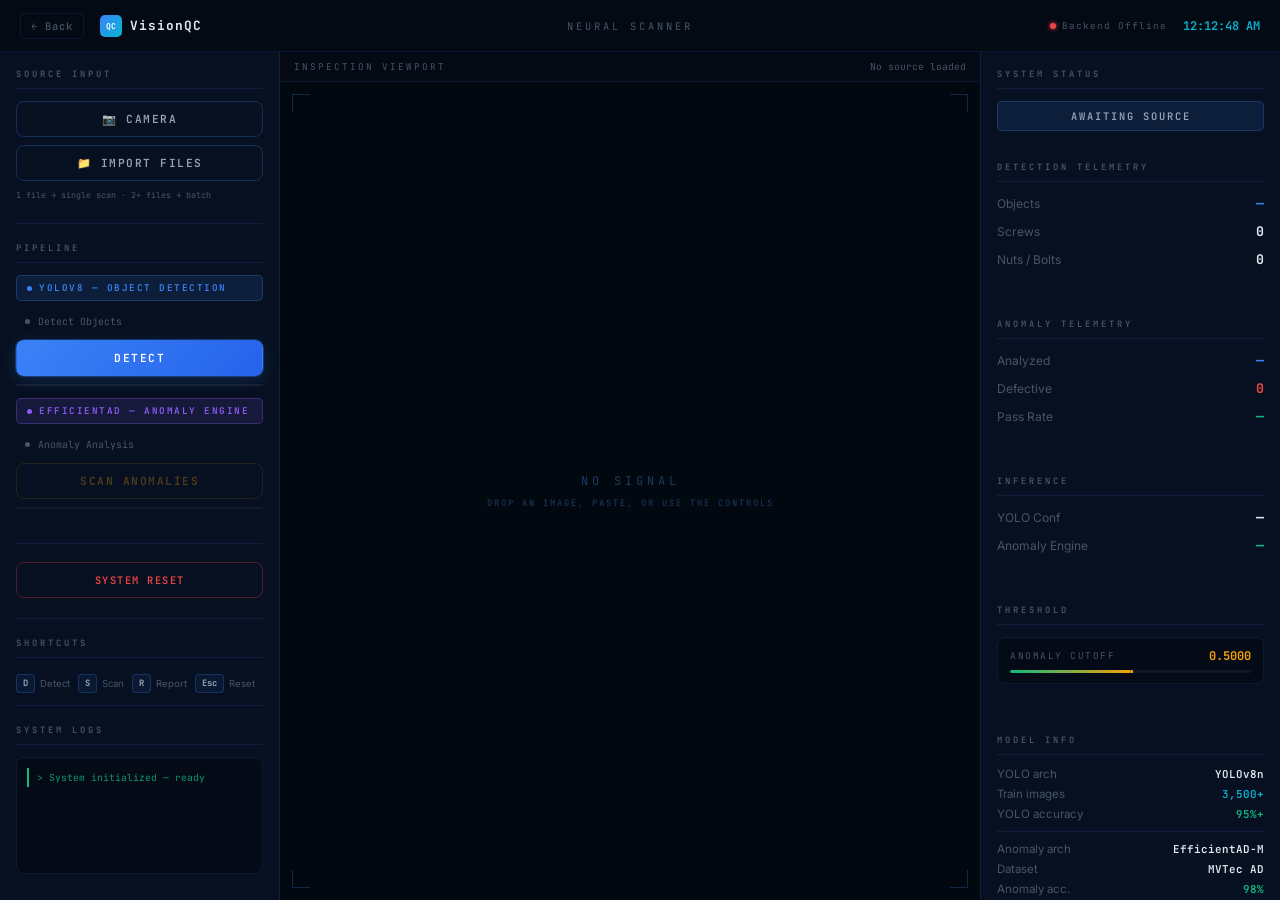
==== dashboard.html @ ea5e5233 "Initial commit — VisionQC Industrial Defect Detection AI Two-stage deep learning pipeline: YOLOv8n d" ====
<!DOCTYPE html>
<html lang="en">
<head>
    <meta charset="UTF-8">
    <meta name="viewport" content="width=device-width, initial-scale=1.0">
    <title>VisionQC</title>
    <link rel="preconnect" href="https://fonts.googleapis.com">
    <link href="https://fonts.googleapis.com/css2?family=Inter:wght@400;500;600;700&family=JetBrains+Mono:wght@400;500;600;700&display=swap" rel="stylesheet">
    <style>
    /* ── Design Tokens ─────────────────────────────────────────── */
    :root {
        --bg:       #050b14;
        --surface:  #0a1628;
        --panel:    #0c1d36;
        --border:   rgba(59,130,246,0.13);
        --border-m: rgba(59,130,246,0.26);

        --blue:     #3b82f6;
        --blue-s:   rgba(59,130,246,0.12);
        --blue-g:   rgba(59,130,246,0.22);
        --cyan:     #06b6d4;
        --cyan-s:   rgba(6,182,212,0.12);
        --green:    #10b981;
        --green-s:  rgba(16,185,129,0.12);
        --red:      #ef4444;
        --red-s:    rgba(239,68,68,0.12);
        --amber:    #f59e0b;
        --amber-s:  rgba(245,158,11,0.12);
        --purple:   #8b5cf6;
        --purple-s: rgba(139,92,246,0.12);

        --t1: #e2e8f0;
        --t2: #94a3b8;
        --t3: #475569;
        --t4: #1e3a5f;

        --mono: 'JetBrains Mono', monospace;
        --sans: 'Inter', sans-serif;
        --radius: 8px;
    }

    /* ── Reset ─────────────────────────────────────────────────── */
    *, *::before, *::after { box-sizing: border-box; margin: 0; padding: 0; }

    body {
        background: var(--bg);
        color: var(--t1);
        font-family: var(--sans);
        height: 100vh;
        display: flex;
        flex-direction: column;
        overflow: hidden;
    }

    /* ── HEADER ────────────────────────────────────────────────── */
    .app-header {
        display: flex;
        align-items: center;
        justify-content: space-between;
        padding: 0 20px;
        height: 52px;
        border-bottom: 1px solid var(--border);
        background: rgba(5,11,20,0.9);
        backdrop-filter: blur(12px);
        flex-shrink: 0;
        z-index: 50;
    }
    .header-left { display: flex; align-items: center; gap: 16px; }
    .back-btn {
        display: flex; align-items: center; gap: 6px;
        color: var(--t3); text-decoration: none;
        font-family: var(--mono); font-size: 0.65rem; font-weight: 500;
        letter-spacing: 1px; padding: 5px 10px;
        border: 1px solid var(--border); border-radius: 5px;
        transition: all 0.2s;
    }
    .back-btn:hover { color: var(--t1); border-color: var(--border-m); }
    .header-brand { display: flex; align-items: center; gap: 8px; }
    .brand-icon {
        width: 22px; height: 22px;
        background: linear-gradient(135deg, var(--blue), var(--cyan));
        border-radius: 5px;
        display: flex; align-items: center; justify-content: center;
        font-family: var(--mono); font-size: 0.5rem; font-weight: 700; color: #fff;
    }
    .brand-name {
        font-family: var(--mono); font-size: 0.8rem; font-weight: 700;
        color: var(--t1); letter-spacing: 1px;
    }
    .brand-version { font-family: var(--mono); font-size: 0.55rem; color: var(--t3); }

    .header-center {
        font-family: var(--mono); font-size: 0.65rem;
        letter-spacing: 3px; text-transform: uppercase;
        color: var(--t3);
    }
    .header-right { display: flex; align-items: center; gap: 16px; }
    .backend-status { display: flex; align-items: center; gap: 6px; }
    .status-dot {
        width: 6px; height: 6px; border-radius: 50%;
        background: var(--t3);
        transition: background 0.4s, box-shadow 0.4s;
    }
    .status-dot.ready  { background: var(--green);  box-shadow: 0 0 6px var(--green);  animation: pulse 2s ease-in-out infinite; }
    .status-dot.partial{ background: var(--amber);  box-shadow: 0 0 6px var(--amber);  animation: pulse 2s ease-in-out infinite; }
    .status-dot.offline{ background: var(--red);    box-shadow: 0 0 4px var(--red); }
    @keyframes pulse { 0%,100%{opacity:1} 50%{opacity:0.4} }
    .status-dot-label { font-family: var(--mono); font-size: 0.58rem; color: var(--t3); letter-spacing: 1px; }
    #liveClock { font-family: var(--mono); font-size: 0.75rem; color: var(--cyan); font-weight: 600; min-width: 70px; text-align: right; }

    /* ── LAYOUT ────────────────────────────────────────────────── */
    .app-body {
        display: grid;
        grid-template-columns: 280px 1fr 300px;
        flex: 1;
        min-height: 0;
        gap: 0;
    }

    /* ── PANELS ────────────────────────────────────────────────── */
    .side-panel {
        border-right: 1px solid var(--border);
        background: rgba(10,22,44,0.5);
        display: flex;
        flex-direction: column;
        padding: 16px;
        gap: 4px;
        overflow-y: auto;
        scrollbar-width: none;
    }
    .side-panel:last-child { border-right: none; border-left: 1px solid var(--border); }
    .side-panel::-webkit-scrollbar { display: none; }

    .panel-section { margin-bottom: 10px; }
    .panel-label {
        font-family: var(--mono); font-size: 0.55rem; font-weight: 600;
        letter-spacing: 3px; text-transform: uppercase;
        color: var(--t3); padding-bottom: 8px;
        border-bottom: 1px solid var(--border);
        margin-bottom: 12px;
    }

    /* ── BUTTONS ────────────────────────────────────────────────── */
    .hud-btn {
        width: 100%; padding: 10px 14px; margin-bottom: 8px;
        background: transparent; border: 1px solid var(--border-m);
        color: var(--t2); font-family: var(--mono); font-size: 0.7rem;
        font-weight: 600; letter-spacing: 1.5px; text-transform: uppercase;
        cursor: pointer; border-radius: var(--radius);
        transition: all 0.2s; display: block; width: 100%;
        text-align: center;
    }
    .hud-btn:hover { border-color: var(--blue); color: var(--blue); background: var(--blue-s); }
    .hud-btn:disabled { opacity: 0.3; cursor: not-allowed; pointer-events: none; }

    .hud-btn.primary {
        background: linear-gradient(135deg, var(--blue), #2563eb);
        border-color: transparent; color: #fff;
        box-shadow: 0 0 0 1px rgba(59,130,246,0.3), 0 4px 16px rgba(59,130,246,0.2);
    }
    .hud-btn.primary:hover { box-shadow: 0 0 0 1px rgba(59,130,246,0.5), 0 6px 20px rgba(59,130,246,0.3); }
    .hud-btn.secondary { border-color: rgba(245,158,11,0.4); color: var(--amber); }
    .hud-btn.secondary:hover { background: var(--amber-s); border-color: var(--amber); }
    .hud-btn.danger    { border-color: rgba(239,68,68,0.3); color: var(--red); font-size: 0.65rem; }
    .hud-btn.danger:hover { background: var(--red-s); border-color: var(--red); }
    .hud-btn.success   { border-color: rgba(16,185,129,0.35); color: var(--green); margin-top: auto; }
    .hud-btn.success:hover { background: var(--green-s); border-color: var(--green); }

    /* ── PIPELINE STEPS ─────────────────────────────────────────── */
    .model-badge {
        display: flex; align-items: center; gap: 7px;
        font-family: var(--mono); font-size: 0.58rem; font-weight: 600;
        letter-spacing: 1.5px; text-transform: uppercase;
        padding: 6px 10px; border-radius: 5px; border: 1px solid;
        margin-bottom: 8px;
    }
    .model-badge.yolo       { border-color: rgba(59,130,246,0.3); color: var(--blue); background: var(--blue-s); }
    .model-badge.efficientad{ border-color: rgba(139,92,246,0.3); color: var(--purple); background: var(--purple-s); }
    .model-badge .bdot {
        width: 5px; height: 5px; border-radius: 50%;
        background: currentColor; animation: pulse 2s infinite;
    }

    .pipeline-step {
        display: flex; align-items: center; gap: 8px;
        font-family: var(--mono); font-size: 0.62rem;
        color: var(--t3); padding: 5px 8px; border-radius: 5px;
        border: 1px solid transparent; margin-bottom: 6px;
        transition: all 0.3s;
    }
    .pipeline-step .sdot { width: 5px; height: 5px; border-radius: 50%; background: currentColor; flex-shrink: 0; }
    .pipeline-step.active { color: var(--amber); border-color: rgba(245,158,11,0.25); background: var(--amber-s); }
    .pipeline-step.done   { color: var(--green); border-color: rgba(16,185,129,0.25); background: var(--green-s); }

    /* ── PROGRESS BARS ──────────────────────────────────────────── */
    .progress-wrap { height: 2px; background: rgba(255,255,255,0.05); border-radius: 99px; overflow: hidden; margin-bottom: 12px; }
    .progress-fill { height: 100%; width: 0%; border-radius: 99px; transition: width 0.4s ease; background: linear-gradient(90deg, var(--blue), var(--cyan)); }
    .progress-fill.amber { background: linear-gradient(90deg, var(--amber), #fcd34d); }

    /* ── FILE INPUT HIDDEN ──────────────────────────────────────── */
    .hidden { display: none; }


    /* ── LOG BOX ────────────────────────────────────────────────── */
    .log-box {
        flex: 1; overflow-y: auto; min-height: 80px; max-height: 200px;
        background: rgba(0,0,0,0.3);
        border: 1px solid var(--border);
        border-radius: var(--radius);
        padding: 10px;
        scrollbar-width: thin;
        scrollbar-color: var(--border) transparent;
    }
    .log-entry {
        font-family: var(--mono); font-size: 0.6rem;
        line-height: 1.6; padding: 2px 0 2px 8px;
        border-left: 2px solid var(--t4);
        color: var(--t3); margin-bottom: 4px;
    }
    .log-entry.ok   { border-left-color: var(--green); color: rgba(16,185,129,0.8); }
    .log-entry.warn { border-left-color: var(--amber); color: rgba(245,158,11,0.8); }
    .log-entry.err  { border-left-color: var(--red);   color: rgba(239,68,68,0.8); }

    /* ── SEPARATOR ──────────────────────────────────────────────── */
    .sep { height: 1px; background: var(--border); margin: 8px 0 14px; }

    /* ── CENTER VIEWPORT ────────────────────────────────────────── */
    .viewport-panel {
        position: relative;
        background: #020810;
        display: flex; flex-direction: column;
        overflow: hidden;
    }
    .viewport-header {
        display: flex; align-items: center; justify-content: space-between;
        padding: 8px 14px;
        border-bottom: 1px solid var(--border);
        background: rgba(5,11,20,0.7);
        flex-shrink: 0;
    }
    .vp-label { font-family: var(--mono); font-size: 0.58rem; color: var(--t3); letter-spacing: 2px; text-transform: uppercase; }
    .vp-status { font-family: var(--mono); font-size: 0.6rem; color: var(--t3); }

    .viewport-inner {
        flex: 1; position: relative;
        display: flex; justify-content: center; align-items: center;
        overflow: hidden;
    }

    /* Corner brackets */
    .corner { position: absolute; width: 18px; height: 18px; border-color: rgba(59,130,246,0.25); border-style: solid; z-index: 2; }
    .corner.tl { top: 12px; left: 12px; border-width: 1px 0 0 1px; }
    .corner.tr { top: 12px; right: 12px; border-width: 1px 1px 0 0; }
    .corner.bl { bottom: 12px; left: 12px; border-width: 0 0 1px 1px; }
    .corner.br { bottom: 12px; right: 12px; border-width: 0 1px 1px 0; }

    #placeholderText {
        font-family: var(--mono); font-size: 0.75rem; color: var(--t4);
        letter-spacing: 4px; text-transform: uppercase;
        position: absolute; z-index: 1;
        text-align: center;
    }
    #placeholderText span { display: block; font-size: 0.55rem; margin-top: 8px; color: var(--t4); letter-spacing: 2px; }

    #activeImage, #webcamFeed {
        max-width: 95%; max-height: 95%;
        z-index: 5; display: none;
        border-radius: 4px;
    }
    #overlayCanvas {
        position: absolute; z-index: 6;
        pointer-events: none;
        left: 50%; transform: translateX(-50%);
    }

    /* Scan line */
    .scan-line {
        position: absolute; width: 100%; height: 1px;
        background: var(--blue);
        box-shadow: 0 0 12px var(--blue), 0 0 24px rgba(59,130,246,0.3);
        top: -10px; z-index: 10; pointer-events: none; opacity: 0;
    }
    .scan-line.active  { opacity: 1; animation: scanLoop 2.5s linear infinite; }
    .scan-line.anomaly { background: var(--amber); box-shadow: 0 0 12px var(--amber), 0 0 24px rgba(245,158,11,0.3); }
    @keyframes scanLoop { 0%{top:0%} 100%{top:100%} }

    /* Camera capture overlay */
    #captureOverlay {
        display: none; position: absolute;
        bottom: 20px; left: 50%; transform: translateX(-50%);
        z-index: 20; flex-direction: column; align-items: center; gap: 8px;
    }
    #captureOverlay.visible { display: flex; }
    #btnCapture {
        background: var(--blue); color: #fff; border: none;
        font-family: var(--mono); font-weight: 700; font-size: 0.78rem;
        padding: 10px 28px; cursor: pointer; letter-spacing: 2px;
        text-transform: uppercase; border-radius: 6px;
        box-shadow: 0 0 24px rgba(59,130,246,0.4);
        transition: all 0.2s;
    }
    #btnCapture:hover { box-shadow: 0 0 36px rgba(59,130,246,0.6); transform: scale(1.03); }
    #captureHint { font-family: var(--mono); font-size: 0.58rem; color: var(--t3); letter-spacing: 1px; }
    @keyframes flashCapture { 0%{opacity:1} 30%{opacity:0.1} 100%{opacity:1} }
    .flash { animation: flashCapture 0.35s ease; }

    /* ── RIGHT PANEL — TELEMETRY ────────────────────────────────── */
    .stat-row {
        display: flex; justify-content: space-between; align-items: baseline;
        margin-bottom: 10px; font-size: 0.83rem;
    }
    .stat-row span:first-child { color: var(--t3); font-size: 0.75rem; }
    .stat-val { font-family: var(--mono); font-weight: 700; color: var(--t1); }
    .stat-val.green { color: var(--green); }
    .stat-val.red   { color: var(--red); }
    .stat-val.blue  { color: var(--blue); }
    .stat-val.amber { color: var(--amber); }

    #statusIndicator {
        font-family: var(--mono); font-size: 0.65rem; font-weight: 600;
        letter-spacing: 2px; text-transform: uppercase;
        padding: 7px 12px; border-radius: 5px;
        border: 1px solid var(--border-m);
        color: var(--t2); background: var(--blue-s);
        text-align: center; margin-bottom: 16px;
    }

    .threshold-display {
        background: rgba(0,0,0,0.3);
        border: 1px solid var(--border);
        border-radius: var(--radius);
        padding: 10px 12px;
        margin-bottom: 10px;
    }
    .threshold-row { display: flex; justify-content: space-between; align-items: center; margin-bottom: 6px; }
    .threshold-label { font-family: var(--mono); font-size: 0.58rem; color: var(--t3); letter-spacing: 1.5px; text-transform: uppercase; }
    .threshold-val { font-family: var(--mono); font-size: 0.75rem; font-weight: 700; color: var(--amber); }
    .threshold-track {
        height: 3px; background: rgba(255,255,255,0.05);
        border-radius: 99px; overflow: hidden; position: relative;
    }
    .threshold-fill { height: 100%; width: 50%; background: linear-gradient(90deg, var(--green), var(--amber)); border-radius: 99px; }
    .threshold-tick {
        position: absolute; top: -4px; bottom: -4px; width: 2px;
        background: var(--amber); border-radius: 1px; left: 50%;
    }

    /* ── REPORT BUTTON WRAPPER ──────────────────────────────────── */
    /* ── Model info panel ───────────────────────────────────────── */
    .model-info-grid { display: grid; gap: 6px; }
    .mi-row { display: flex; justify-content: space-between; align-items: baseline; font-size: 0.78rem; gap: 8px; }
    .mi-key { color: var(--t3); font-size: 0.72rem; flex-shrink: 0; }
    .mi-val { font-family: var(--mono); font-size: 0.68rem; font-weight: 600; color: var(--t1); text-align: right; }
    .mi-val.green { color: var(--green); }
    .mi-val.cyan  { color: var(--cyan); }
    .mi-divider { height: 1px; background: var(--border); margin: 4px 0; }

    .report-btn-wrap { margin-top: auto; padding-top: 10px; }

    /* ── Batch panel (in left sidebar) ─────────────────────────── */
    .batch-drop-zone {
        position: relative; overflow: hidden;
        border: 1.5px dashed var(--border-m);
        border-radius: var(--radius); padding: 18px;
        text-align: center; cursor: pointer;
        transition: border-color 0.2s, background 0.2s;
        margin-bottom: 12px;
    }
    .batch-drop-zone:hover, .batch-drop-zone.dragging {
        border-color: var(--blue); background: var(--blue-s);
    }
    .batch-drop-zone p { font-family: var(--mono); font-size: 0.65rem; color: var(--t3); margin-top: 4px; }
    .batch-drop-zone strong { color: var(--t2); }
    #batchFileInput {
        position: absolute; inset: 0; width: 100%; height: 100%;
        opacity: 0; cursor: pointer; z-index: 2;
    }
    .batch-run-btn {
        width: 100%;
        font-family: var(--mono); font-size: 0.65rem; font-weight: 600;
        letter-spacing: 1.5px; text-transform: uppercase;
        padding: 8px 0; border-radius: var(--radius);
        background: linear-gradient(135deg, var(--blue), #2563eb);
        color: #fff; border: none; cursor: pointer; margin-bottom: 10px;
        transition: opacity 0.2s;
    }
    .batch-run-btn:disabled { opacity: 0.35; cursor: not-allowed; }
    .batch-progress-wrap { height: 2px; background: rgba(255,255,255,0.05); border-radius: 99px; overflow: hidden; margin-bottom: 14px; }
    .batch-progress-fill { height: 100%; width: 0%; border-radius: 99px; transition: width 0.3s; background: linear-gradient(90deg, var(--blue), var(--cyan)); }
    .batch-grid {
        display: grid;
        grid-template-columns: repeat(auto-fill, minmax(140px, 1fr));
        gap: 10px;
        max-height: 240px;
        overflow-y: auto;
        scrollbar-width: thin;
        scrollbar-color: var(--border) transparent;
    }
    .batch-card {
        background: var(--panel); border: 1px solid var(--border);
        border-radius: 6px; overflow: hidden;
        transition: border-color 0.2s;
    }
    .batch-card.defect { border-color: rgba(239,68,68,0.35); background: rgba(239,68,68,0.04); }
    .batch-card.ok     { border-color: rgba(16,185,129,0.25); }
    .batch-card img    { width: 100%; height: 80px; object-fit: cover; display: block; }
    .batch-card-info   { padding: 6px 8px; }
    .batch-card-name   { font-family: var(--mono); font-size: 0.5rem; color: var(--t3); white-space: nowrap; overflow: hidden; text-overflow: ellipsis; margin-bottom: 3px; }
    .batch-card-score  { font-family: var(--mono); font-size: 0.62rem; font-weight: 700; }
    .batch-card-score.red   { color: var(--red); }
    .batch-card-score.green { color: var(--green); }
    .batch-summary {
        font-family: var(--mono); font-size: 0.65rem; color: var(--t2);
        margin-bottom: 10px; padding: 8px 12px;
        border: 1px solid var(--border); border-radius: 5px;
        background: rgba(0,0,0,0.2);
        display: none;
    }
    .batch-summary.show { display: block; }

    /* ── Drag-and-drop overlay ──────────────────────────────────── */
    #drop-overlay {
        position: absolute; inset: 0; z-index: 30;
        display: none; flex-direction: column;
        align-items: center; justify-content: center; gap: 12px;
        background: rgba(5,11,20,0.88);
        border: 2px dashed var(--blue);
        pointer-events: none;
    }
    #drop-overlay.active { display: flex; }
    .drop-icon { font-size: 2.4rem; }
    .drop-label {
        font-family: var(--mono); font-size: 0.78rem; font-weight: 600;
        letter-spacing: 2px; text-transform: uppercase; color: var(--blue);
    }
    .drop-sub { font-family: var(--mono); font-size: 0.6rem; color: var(--t3); letter-spacing: 1px; }

    /* ── Keyboard shortcut hints ────────────────────────────────── */
    .kbd-hints { display: flex; gap: 8px; flex-wrap: wrap; }
    .kbd { display: inline-flex; align-items: center; gap: 5px; }
    .kbd-key {
        font-family: var(--mono); font-size: 0.55rem; font-weight: 700;
        padding: 2px 6px; border-radius: 4px;
        border: 1px solid var(--border-m); background: rgba(59,130,246,0.08);
        color: var(--t2); line-height: 1.4;
    }
    .kbd-label { font-size: 0.6rem; color: var(--t3); }

    /* ── Toast notification ─────────────────────────────────────── */
    #kbd-toast {
        position: fixed; bottom: 20px; left: 50%; transform: translateX(-50%);
        background: var(--panel); border: 1px solid var(--border-m);
        color: var(--t1); font-family: var(--mono); font-size: 0.65rem;
        padding: 8px 18px; border-radius: 6px; letter-spacing: 1px;
        opacity: 0; pointer-events: none;
        transition: opacity 0.2s;
        z-index: 999;
    }
    #kbd-toast.show { opacity: 1; }
    </style>
</head>
<body onpaste="handlePaste(event)">

<!-- ── HEADER ───────────────────────────────────────────────────── -->
<header class="app-header">
    <div class="header-left">
        <a href="index.html" class="back-btn" onclick="confirmExit(event)">← Back</a>
        <div class="header-brand">
            <div class="brand-icon">QC</div>
            <span class="brand-name">VisionQC</span>
            <span class="brand-version"></span>
        </div>
    </div>
    <div class="header-center">Neural Scanner</div>
    <div class="header-right">
        <div class="backend-status">
            <div class="status-dot offline" id="statusDot"></div>
            <span class="status-dot-label" id="statusLabel">Connecting…</span>
        </div>
        <div id="liveClock">00:00:00</div>
    </div>
</header>

<!-- ── MAIN BODY ─────────────────────────────────────────────────── -->
<div class="app-body">

    <!-- ── LEFT PANEL ──────────────────────────────────────────── -->
    <aside class="side-panel">

        <!-- Source Input -->
        <div class="panel-section">
            <div class="panel-label">Source Input</div>
            <button class="hud-btn" onclick="startCamera()">📷 Camera</button>
            <input type="file" id="fileInput" class="hidden" accept="image/*" multiple onchange="handleImportFiles(this.files)">
            <label for="fileInput" class="hud-btn" style="cursor:pointer;">📁 Import Files</label>
            <div style="font-family:var(--mono);font-size:0.52rem;color:var(--t3);margin-top:4px;line-height:1.5;">
                1 file → single scan · 2+ files → batch
            </div>
        </div>

        <div class="sep"></div>

        <!-- Detection pipeline -->
        <div class="panel-section" id="pipelineSection">
            <div class="panel-label">Pipeline</div>

            <!-- Batch run (visible when 2+ files imported) -->
            <div id="batchRunSection" style="display:none">
                <div class="batch-summary" id="batchSummary"></div>
                <button class="batch-run-btn" id="batchRunBtn" onclick="runBatch()">▶ Run Batch &amp; Report</button>
                <div class="progress-wrap" style="margin-bottom:12px;"><div class="progress-fill" id="batchProgress"></div></div>
                <div class="sep"></div>
            </div>

            <!-- Single image pipeline -->
            <div id="singlePipeline">
                <div class="model-badge yolo">
                    <div class="bdot"></div>
                    YOLOv8 — Object Detection
                </div>
                <div class="pipeline-step" id="step1">
                    <div class="sdot"></div>Detect Objects
                </div>
                <button class="hud-btn primary" id="btnDetect" onclick="runDetection()">Detect</button>
                <div class="progress-wrap"><div class="progress-fill" id="pb1"></div></div>

                <div class="model-badge efficientad" style="margin-top:4px;">
                    <div class="bdot"></div>
                    EfficientAD — Anomaly Engine
                </div>
                <div class="pipeline-step" id="step2">
                    <div class="sdot"></div>Anomaly Analysis
                </div>
                <button class="hud-btn secondary" id="btnAnomaly" onclick="triggerAnomalyScan()" disabled>Scan Anomalies</button>
                <div class="progress-wrap"><div class="progress-fill amber" id="pb2"></div></div>
            </div>
        </div>

        <div class="sep"></div>

        <button class="hud-btn danger" onclick="systemReset()">System Reset</button>

        <div class="sep"></div>

        <div class="panel-label">Shortcuts</div>
        <div class="kbd-hints">
            <div class="kbd"><span class="kbd-key">D</span><span class="kbd-label">Detect</span></div>
            <div class="kbd"><span class="kbd-key">S</span><span class="kbd-label">Scan</span></div>
            <div class="kbd"><span class="kbd-key">R</span><span class="kbd-label">Report</span></div>
            <div class="kbd"><span class="kbd-key">Esc</span><span class="kbd-label">Reset</span></div>
        </div>

        <div class="sep"></div>

        <!-- Logs -->
        <div class="panel-section" style="display:flex;flex-direction:column;flex:1;min-height:0;">
            <div class="panel-label">System Logs</div>
            <div class="log-box" id="sysLogs">
                <div class="log-entry ok">> System initialized — ready</div>
            </div>
        </div>

    </aside>

    <!-- ── CENTER VIEWPORT ─────────────────────────────────────── -->
    <main class="viewport-panel">
        <div class="viewport-header">
            <span class="vp-label">Inspection Viewport</span>
            <span class="vp-status" id="vp-mode">No source loaded</span>
        </div>
        <div class="viewport-inner" id="viewportInner">
            <div id="drop-overlay">
                <div class="drop-icon">📂</div>
                <div class="drop-label">Drop Image Here</div>
                <div class="drop-sub">Release to load</div>
            </div>
            <div class="scan-line" id="scanLine"></div>
            <canvas id="overlayCanvas"></canvas>
            <div class="corner tl"></div>
            <div class="corner tr"></div>
            <div class="corner bl"></div>
            <div class="corner br"></div>
            <p id="placeholderText">
                NO SIGNAL
                <span>Drop an image, paste, or use the controls</span>
            </p>
            <video id="webcamFeed" autoplay playsinline></video>
            <img id="activeImage" alt="inspection image">
            <div id="captureOverlay">
                <button id="btnCapture" onclick="captureFromCamera()">⬤ &nbsp;Capture Frame</button>
                <span id="captureHint">Click to snapshot</span>
            </div>
        </div>
    </main>

    <!-- ── RIGHT PANEL — TELEMETRY ─────────────────────────────── -->
    <aside class="side-panel" style="border-left:1px solid var(--border);">

        <!-- Status -->
        <div class="panel-section">
            <div class="panel-label">System Status</div>
            <div id="statusIndicator">Awaiting Source</div>
        </div>

        <!-- Detection Telemetry -->
        <div class="panel-section">
            <div class="panel-label">Detection Telemetry</div>
            <div class="stat-row">
                <span>Objects</span>
                <span class="stat-val blue" id="totalCount">—</span>
            </div>
            <div class="stat-row">
                <span>Screws</span>
                <span class="stat-val" id="screwCount">0</span>
            </div>
            <div class="stat-row">
                <span>Nuts / Bolts</span>
                <span class="stat-val" id="nutBoltCount">0</span>
            </div>
        </div>

        <div class="sep"></div>

        <!-- Anomaly Telemetry -->
        <div class="panel-section">
            <div class="panel-label">Anomaly Telemetry</div>
            <div class="stat-row">
                <span>Analyzed</span>
                <span class="stat-val blue" id="analyzedCount">—</span>
            </div>
            <div class="stat-row">
                <span>Defective</span>
                <span class="stat-val red" id="defectCount">0</span>
            </div>
            <div class="stat-row">
                <span>Pass Rate</span>
                <span class="stat-val green" id="passRate">—</span>
            </div>
        </div>

        <div class="sep"></div>

        <!-- Inference Info -->
        <div class="panel-section">
            <div class="panel-label">Inference</div>
            <div class="stat-row">
                <span>YOLO Conf</span>
                <span class="stat-val" id="confLevel">—</span>
            </div>
            <div class="stat-row">
                <span>Anomaly Engine</span>
                <span class="stat-val green" id="modelStatus">—</span>
            </div>
        </div>

        <div class="sep"></div>

        <!-- Threshold display -->
        <div class="panel-section">
            <div class="panel-label">Threshold</div>
            <div class="threshold-display">
                <div class="threshold-row">
                    <span class="threshold-label">Anomaly Cutoff</span>
                    <span class="threshold-val">0.5000</span>
                </div>
                <div class="threshold-track">
                    <div class="threshold-fill"></div>
                    <div class="threshold-tick"></div>
                </div>
            </div>
        </div>

        <div class="sep"></div>

        <!-- Model Info -->
        <div class="panel-section">
            <div class="panel-label">Model Info</div>
            <div class="model-info-grid" id="modelInfoGrid">
                <div class="mi-row"><span class="mi-key">YOLO arch</span><span class="mi-val">YOLOv8n</span></div>
                <div class="mi-row"><span class="mi-key">Train images</span><span class="mi-val cyan">3,500+</span></div>
                <div class="mi-row"><span class="mi-key">YOLO accuracy</span><span class="mi-val green">95%+</span></div>
                <div class="mi-divider"></div>
                <div class="mi-row"><span class="mi-key">Anomaly arch</span><span class="mi-val">EfficientAD-M</span></div>
                <div class="mi-row"><span class="mi-key">Dataset</span><span class="mi-val">MVTec AD</span></div>
                <div class="mi-row"><span class="mi-key">Anomaly acc.</span><span class="mi-val green">98%</span></div>
                <div class="mi-divider"></div>
                <div class="mi-row"><span class="mi-key">Device</span><span class="mi-val" id="mi-device">—</span></div>
                <div class="mi-row"><span class="mi-key">Threshold</span><span class="mi-val">0.5000</span></div>
            </div>
        </div>

        <!-- Report button -->
        <div class="report-btn-wrap">
            <button class="hud-btn success" id="btnReport" onclick="generateReport()" disabled>
                Generate Report →
            </button>
        </div>

    </aside>
</div>

<div id="kbd-toast"></div>

<script>
    const API_BASE = 'http://127.0.0.1:5000';

    const logs     = document.getElementById('sysLogs');
    const img      = document.getElementById('activeImage');
    const video    = document.getElementById('webcamFeed');
    const canvas   = document.getElementById('overlayCanvas');
    const ctx      = canvas.getContext('2d');
    const scanLine = document.getElementById('scanLine');

    let detectionData = null;
    let sourceReady   = false;

    function getActiveSource() { return img.style.display === 'block' ? img : video; }

    /* ── Helpers ──────────────────────────────────────────────── */
    function addLog(text, type = '') {
        const div = document.createElement('div');
        div.className = `log-entry ${type}`;
        div.innerText = `> ${new Date().toLocaleTimeString()} ${text}`;
        logs.prepend(div);
    }
    function setStatus(t) {
        document.getElementById('statusIndicator').innerText = t;
    }
    function setProgress(id, pct) { document.getElementById(id).style.width = pct + '%'; }
    function setPipelineStep(step, state) {
        document.getElementById(`step${step}`).className = `pipeline-step ${state}`;
    }
    function setText(id, val) { const el = document.getElementById(id); if (el) el.innerText = val; }
    function updateClock() { document.getElementById('liveClock').textContent = new Date().toLocaleTimeString(); }
    setInterval(updateClock, 1000); updateClock();

    /* ── Health / Model Info ──────────────────────────────────── */
    function setBackendStatus(state, label) {
        const dot = document.getElementById('statusDot');
        const lbl = document.getElementById('statusLabel');
        if (dot) { dot.className = 'status-dot ' + state; }
        if (lbl) lbl.textContent = label;
    }

    (async function fetchHealth() {
        try {
            const r = await fetch(`${API_BASE}/health`);
            if (!r.ok) { setBackendStatus('offline', 'Backend Error'); return; }
            const d = await r.json();

            const yoloOk = d.yolo?.loaded === true;
            const eadOk  = d.efficientad?.loaded === true;

            if (yoloOk && eadOk)        setBackendStatus('ready',   'Models Ready');
            else if (yoloOk || eadOk)   setBackendStatus('partial', 'Partial Load');
            else                         setBackendStatus('offline',  'Models Offline');

            const el = document.getElementById('mi-device');
            if (el) {
                el.textContent = d.device || '—';
                el.className = 'mi-val ' + (d.device === 'CUDA' ? 'green' : 'cyan');
            }
        } catch (_) {
            setBackendStatus('offline', 'Backend Offline');
        }
    })();

    function confirmExit(e) {
        if (!confirm("Unsaved scan data will be lost. Continue?")) e.preventDefault();
    }

    /* ── Camera ───────────────────────────────────────────────── */
    const captureOverlay = document.getElementById('captureOverlay');

    function stopCamera() {
        if (video.srcObject) { video.srcObject.getTracks().forEach(t => t.stop()); video.srcObject = null; }
        video.style.display = 'none';
        captureOverlay.classList.remove('visible');
    }
    function syncCanvas(el) {
        canvas.width  = el.clientWidth;
        canvas.height = el.clientHeight;
        canvas.style.top = el.offsetTop + "px";
    }
    function displaySource(type, src) {
        stopCamera();
        document.getElementById('placeholderText').style.display = 'none';
        document.getElementById('vp-mode').textContent = type === 'img' ? 'Image loaded' : 'Camera live';
        ctx.clearRect(0, 0, canvas.width, canvas.height);
        setStatus('Source Loaded'); sourceReady = true;
        if (type === 'img') {
            img.src = src; img.style.display = 'block';
            img.onload = () => syncCanvas(img);
        } else {
            video.style.display = 'block';
            video.onloadedmetadata = () => syncCanvas(video);
        }
    }
    async function startCamera() {
        try {
            img.style.display = 'none'; img.src = '';
            ctx.clearRect(0, 0, canvas.width, canvas.height);
            detectionData = null; sourceReady = false;
            document.getElementById('placeholderText').style.display = 'none';
            const stream = await navigator.mediaDevices.getUserMedia({ video: { width:{ideal:1280}, height:{ideal:720} } });
            video.srcObject = stream;
            video.style.display = 'block';
            video.onloadedmetadata = () => syncCanvas(video);
            captureOverlay.classList.add('visible');
            setStatus('Camera Live — Awaiting Capture');
            addLog("Camera stream active", 'ok');
        } catch (e) {
            addLog("Camera access denied", 'err');
            document.getElementById('placeholderText').style.display = 'block';
        }
    }
    function captureFromCamera() {
        if (!video.srcObject) return addLog("No camera stream", 'err');
        const nativeW = video.videoWidth, nativeH = video.videoHeight;
        if (!nativeW || !nativeH) return addLog("Camera not ready", 'err');
        const tc = document.createElement('canvas');
        tc.width = nativeW; tc.height = nativeH;
        tc.getContext('2d').drawImage(video, 0, 0, nativeW, nativeH);
        video.classList.add('flash');
        setTimeout(() => video.classList.remove('flash'), 400);
        tc.toBlob(blob => {
            const url = URL.createObjectURL(blob);
            stopCamera();
            img.src = url; img.style.display = 'block';
            img.onload = () => { syncCanvas(img); URL.revokeObjectURL(url); };
            sourceReady = true;
            document.getElementById('vp-mode').textContent = `${nativeW}×${nativeH}px captured`;
            setStatus('Frame Captured — Running Pipeline');
            addLog(`Frame captured: ${nativeW}×${nativeH}px`, 'ok');
            setTimeout(() => runDetection(), 300);
        }, 'image/jpeg', 0.95);
    }
    function loadFile(e) {
        const f = e.target.files[0]; if (!f) return;
        const r = new FileReader();
        r.onload = ev => {
            displaySource('img', ev.target.result);
            document.getElementById('vp-mode').textContent = f.name;
            addLog(`File loaded: ${f.name}`, 'ok');
        };
        r.readAsDataURL(f);
    }
    function handlePaste(e) {
        const item = Array.from(e.clipboardData.items).find(x => x.type.includes("image"));
        if (item) {
            const reader = new FileReader();
            reader.onload = ev => { displaySource('img', ev.target.result); addLog("Image pasted", 'ok'); };
            reader.readAsDataURL(item.getAsFile());
        }
    }
    function captureBlob(source) {
        return new Promise(resolve => {
            const tc = document.createElement('canvas');
            tc.width  = source.videoWidth  || source.naturalWidth;
            tc.height = source.videoHeight || source.naturalHeight;
            tc.getContext('2d').drawImage(source, 0, 0);
            tc.toBlob(resolve, 'image/jpeg', 0.92);
        });
    }

    /* ── Detection ────────────────────────────────────────────── */
    async function runDetection() {
        if (!sourceReady) return addLog("No source — load image first", 'err');
        const source = getActiveSource();

        document.getElementById('btnDetect').disabled  = true;
        document.getElementById('btnAnomaly').disabled = true;
        document.getElementById('btnReport').disabled  = true;
        setPipelineStep(1, 'active');
        scanLine.classList.remove('anomaly'); scanLine.classList.add('active');
        setStatus("Running YOLOv8...");
        setProgress('pb1', 20);
        addLog("Starting object detection...", 'warn');

        try {
            const blob = await captureBlob(source);
            const fd   = new FormData(); fd.append('image', blob, 'frame.jpg');
            setProgress('pb1', 50);

            const resp = await fetch(`${API_BASE}/detect`, { method: 'POST', body: fd });
            if (!resp.ok) { const e = await resp.json().catch(()=>({})); throw new Error(e.error || `HTTP ${resp.status}`); }
            const data = await resp.json();
            setProgress('pb1', 90);

            detectionData = data;
            setText('totalCount',   data.total);
            setText('screwCount',   data.screws  ?? 0);
            setText('nutBoltCount', (data.nuts ?? 0) + (data.bolts ?? 0));
            setText('confLevel', 'Stable');

            drawBoxes(data.detections, source);
            setProgress('pb1', 100);
            setPipelineStep(1, 'done');
            addLog(`Detection complete — ${data.total} object(s) found`, 'ok');
            scanLine.classList.remove('active');

            addLog("Auto-chaining anomaly scan...", 'warn');
            setTimeout(() => triggerAnomalyScan(), 700);

        } catch (e) {
            addLog(`Detection failed: ${e.message}`, 'err');
            setStatus("Backend Offline"); setPipelineStep(1, '');
            scanLine.classList.remove('active');
            document.getElementById('btnDetect').disabled = false;
        }
    }

    function drawBoxes(detections, source) {
        ctx.clearRect(0, 0, canvas.width, canvas.height);
        const sx = canvas.width  / (source.videoWidth || source.naturalWidth);
        const sy = canvas.height / (source.videoHeight || source.naturalHeight);
        detections.forEach((det, idx) => {
            const x1 = det.box[0]*sx, y1 = det.box[1]*sy;
            const x2 = det.box[2]*sx, y2 = det.box[3]*sy;
            const w = x2-x1, h = y2-y1;

            ctx.strokeStyle = "#3b82f6"; ctx.lineWidth = 1.5;
            ctx.strokeRect(x1, y1, w, h);

            const label = `#${idx+1} ${det.label.toUpperCase()}`;
            ctx.font = "bold 11px 'JetBrains Mono', monospace";
            const textW = ctx.measureText(label).width + 10;
            const badgeH = 18;
            const badgeY = y1 < badgeH+2 ? y1+2 : y1-badgeH;

            ctx.fillStyle = "#3b82f6"; ctx.fillRect(x1, badgeY, textW, badgeH);
            ctx.fillStyle = "#fff";    ctx.fillText(label, x1+5, badgeY+13);

            const cs = 8; ctx.strokeStyle = "#06b6d4"; ctx.lineWidth = 2;
            [[x1,y1+cs,x1,y1,x1+cs,y1],[x2-cs,y1,x2,y1,x2,y1+cs],
             [x1,y2-cs,x1,y2,x1+cs,y2],[x2-cs,y2,x2,y2,x2,y2-cs]].forEach(([ax,ay,bx,by,cx_,cy]) => {
                ctx.beginPath(); ctx.moveTo(ax,ay); ctx.lineTo(bx,by); ctx.lineTo(cx_,cy); ctx.stroke();
            });
        });
    }

    /* ── Anomaly Scan ─────────────────────────────────────────── */
    async function triggerAnomalyScan() {
        if (!sourceReady)   return addLog("No source loaded", 'err');
        if (!detectionData) return addLog("Run detection first", 'err');
        const source = getActiveSource();

        setPipelineStep(2, 'active');
        scanLine.classList.add('active', 'anomaly');
        setStatus("Running EfficientAD...");
        setProgress('pb2', 15);
        addLog("Starting anomaly engine...", 'warn');
        setText('modelStatus', "Loading");

        try {
            setProgress('pb2', 40);
            const resp = await fetch(`${API_BASE}/anomaly`, { method: 'POST' });
            if (!resp.ok) { const e = await resp.json().catch(()=>({})); throw new Error(e.error || `HTTP ${resp.status}`); }
            const data = await resp.json();
            setProgress('pb2', 80);

            const summary = data.summary || {};
            const total   = summary.total    ?? 0;
            const defects = summary.defective ?? 0;

            setText('analyzedCount', total);
            setText('defectCount',   defects);
            setText('passRate', total > 0 ? (((total - defects) / total) * 100).toFixed(0) + '%' : '—');
            setText('modelStatus', "EfficientAD OK");

            localStorage.setItem('latest_inspection_report', JSON.stringify({
                detection: detectionData,
                anomaly:   data,
                meta: {
                    timestamp: new Date().toLocaleString(),
                    sessionID: "VS-" + Math.random().toString(36).substr(2,9).toUpperCase()
                }
            }));

            setProgress('pb2', 100);
            setPipelineStep(2, 'done');
            addLog(`Analysis complete — ${defects} defect(s) in ${total} object(s)`, defects > 0 ? 'err' : 'ok');
            document.getElementById('btnReport').disabled = false;
            setStatus("Analysis Complete");
            if (data.heatmap_overlay) drawAnomalyOverlay(data.heatmap_overlay, source);

        } catch (e) {
            addLog(`Anomaly scan failed: ${e.message}`, 'err');
            setStatus("EfficientAD Error");
            setText('modelStatus', "Offline");
        } finally {
            scanLine.classList.remove('active', 'anomaly');
            document.getElementById('btnDetect').disabled  = false;
            document.getElementById('btnAnomaly').disabled = false;
        }
    }

    function drawAnomalyOverlay(b64, source) {
        const hi = new Image();
        hi.onload = () => {
            ctx.globalAlpha = 0.38;
            ctx.drawImage(hi, 0, 0, canvas.width, canvas.height);
            ctx.globalAlpha = 1.0;
            addLog("Heatmap overlay rendered", 'ok');
        };
        hi.src = "data:image/png;base64," + b64;
    }

    /* ── Report ───────────────────────────────────────────────── */
    function generateReport() {
        if (!localStorage.getItem('latest_inspection_report'))
            return addLog("No data — run full pipeline first", 'err');
        addLog("Opening inspection report...", 'ok');
        window.open('report.html', '_blank');
    }

    /* ── Reset ────────────────────────────────────────────────── */
    function systemReset() {
        stopCamera(); img.style.display = 'none'; img.src = '';
        ctx.clearRect(0, 0, canvas.width, canvas.height);
        captureOverlay.classList.remove('visible');
        detectionData = null; sourceReady = false;
        ['screwCount','nutBoltCount','defectCount'].forEach(id => setText(id, '0'));
        ['totalCount','analyzedCount','passRate','confLevel','modelStatus'].forEach(id => setText(id, '—'));
        setStatus("Awaiting Source");
        document.getElementById('placeholderText').style.display = 'block';
        document.getElementById('vp-mode').textContent = 'No source loaded';
        document.getElementById('btnDetect').disabled  = false;
        document.getElementById('btnAnomaly').disabled = true;
        document.getElementById('btnReport').disabled  = true;
        setProgress('pb1', 0); setProgress('pb2', 0);
        setPipelineStep(1, ''); setPipelineStep(2, '');
        localStorage.removeItem('latest_inspection_report');
        batchFiles = [];
        document.getElementById('batchRunSection').style.display = 'none';
        document.getElementById('singlePipeline').style.display  = '';
        document.getElementById('batchSummary').className = 'batch-summary';
        document.getElementById('batchProgress').style.width = '0%';
        logs.innerHTML = '<div class="log-entry ok">> System reset — ready</div>';
    }

    window.onresize = () => {
        const source = getActiveSource();
        if (source.style.display !== 'none') syncCanvas(source);
    };

    /* ── Drag-and-drop ────────────────────────────────────────── */
    const viewport    = document.getElementById('viewportInner');
    const dropOverlay = document.getElementById('drop-overlay');
    let dragCounter   = 0;   // track nested dragenter/dragleave pairs

    viewport.addEventListener('dragenter', e => {
        e.preventDefault();
        if (++dragCounter === 1) dropOverlay.classList.add('active');
    });
    viewport.addEventListener('dragleave', () => {
        if (--dragCounter === 0) dropOverlay.classList.remove('active');
    });
    viewport.addEventListener('dragover', e => e.preventDefault());
    viewport.addEventListener('drop', e => {
        e.preventDefault();
        dragCounter = 0;
        dropOverlay.classList.remove('active');
        const images = Array.from(e.dataTransfer.files).filter(f => f.type.startsWith('image/'));
        if (!images.length) return addLog('Drop rejected — no valid images', 'err');
        handleImportFiles(images);
    });

    /* ── Unified file import ──────────────────────────────────── */
    let batchFiles = [];

    function handleImportFiles(files) {
        if (!files || files.length === 0) return;
        if (files.length > 1) {
            batchFiles = Array.from(files);
            document.getElementById('batchRunSection').style.display = '';
            document.getElementById('singlePipeline').style.display  = 'none';
            document.getElementById('batchRunBtn').disabled = false;
            document.getElementById('batchProgress').style.width = '0%';
            const sumEl = document.getElementById('batchSummary');
            sumEl.textContent = `${batchFiles.length} files ready · ${batchFiles.map(f => f.name).join(', ')}`;
            sumEl.className = 'batch-summary show';
            setText('vp-mode', `${batchFiles.length} images selected`);
            document.getElementById('placeholderText').style.display = 'block';
            addLog(`${batchFiles.length} images queued for batch analysis`, 'ok');
        } else {
            batchFiles = [];
            document.getElementById('batchRunSection').style.display = 'none';
            document.getElementById('singlePipeline').style.display  = '';
            document.getElementById('batchSummary').className = 'batch-summary';
            const file = files[0];
            const reader = new FileReader();
            reader.onload = ev => {
                displaySource('img', ev.target.result);
                setText('vp-mode', file.name);
                addLog(`Loaded: ${file.name}`, 'ok');
            };
            reader.readAsDataURL(file);
        }
    }

    async function runBatch() {
        if (!batchFiles.length) return;
        const btn = document.getElementById('batchRunBtn');
        btn.disabled = true;
        btn.textContent = 'Analyzing…';
        document.getElementById('batchProgress').style.width = '10%';

        const fd = new FormData();
        batchFiles.forEach(f => fd.append('images', f));

        try {
            const resp = await fetch(`${API_BASE}/batch`, { method: 'POST', body: fd });
            if (!resp.ok) { const e = await resp.json().catch(()=>({})); throw new Error(e.error || `HTTP ${resp.status}`); }
            const data = await resp.json();
            document.getElementById('batchProgress').style.width = '100%';

            const sessionID = `VS-${Math.random().toString(36).slice(2,10).toUpperCase()}`;
            const payload = {
                mode: 'batch',
                summary: data.summary,
                results: data.results,
                meta: { sessionID, timestamp: new Date().toLocaleString() }
            };

            // Progressive fallback: strip heavy base64 fields if localStorage quota is exceeded
            function tryStore(p) {
                localStorage.setItem('latest_inspection_report', JSON.stringify(p));
            }
            try {
                tryStore(payload);
            } catch (_) {
                // Strip heatmaps (largest field — PNG per image)
                const noHeat = { ...payload, results: payload.results.map(r => { const {heatmap, ...rest} = r; return rest; }) };
                try {
                    tryStore(noHeat);
                    addLog('Heatmaps omitted from report (storage limit — batch too large)', 'warn');
                } catch (_2) {
                    // Strip thumbs too
                    const minimal = { ...noHeat, results: noHeat.results.map(r => { const {thumb, ...rest} = r; return rest; }) };
                    tryStore(minimal);
                    addLog('Thumbnails also omitted from report (storage limit)', 'warn');
                }
            }

            addLog(`Batch complete — ${data.summary.total} images, ${data.summary.defective} defective. Opening report…`, data.summary.defective > 0 ? 'err' : 'ok');
            setTimeout(() => { window.location.href = 'report.html'; }, 600);
        } catch (e) {
            addLog(`Batch failed: ${e.message}`, 'err');
            btn.disabled = false;
            btn.textContent = '▶ Run Batch & Report';
        }
    }

    /* ── Keyboard shortcuts ───────────────────────────────────── */
    let toastTimer = null;
    function showToast(msg) {
        const t = document.getElementById('kbd-toast');
        t.textContent = msg;
        t.classList.add('show');
        clearTimeout(toastTimer);
        toastTimer = setTimeout(() => t.classList.remove('show'), 1400);
    }

    document.addEventListener('keydown', e => {
        if (e.target.tagName === 'INPUT' || e.target.tagName === 'TEXTAREA') return;
        if (e.ctrlKey || e.metaKey || e.altKey) return;
        switch (e.key.toLowerCase()) {
            case 'd':
                if (!document.getElementById('btnDetect').disabled) {
                    runDetection(); showToast('D — Detect');
                }
                break;
            case 's':
                if (!document.getElementById('btnAnomaly').disabled) {
                    triggerAnomalyScan(); showToast('S — Anomaly Scan');
                }
                break;
            case 'r':
                if (!document.getElementById('btnReport').disabled) {
                    generateReport(); showToast('R — Report');
                }
                break;
            case 'escape':
                systemReset(); showToast('Esc — Reset');
                break;
        }
    });
</script>
</body>
</html>
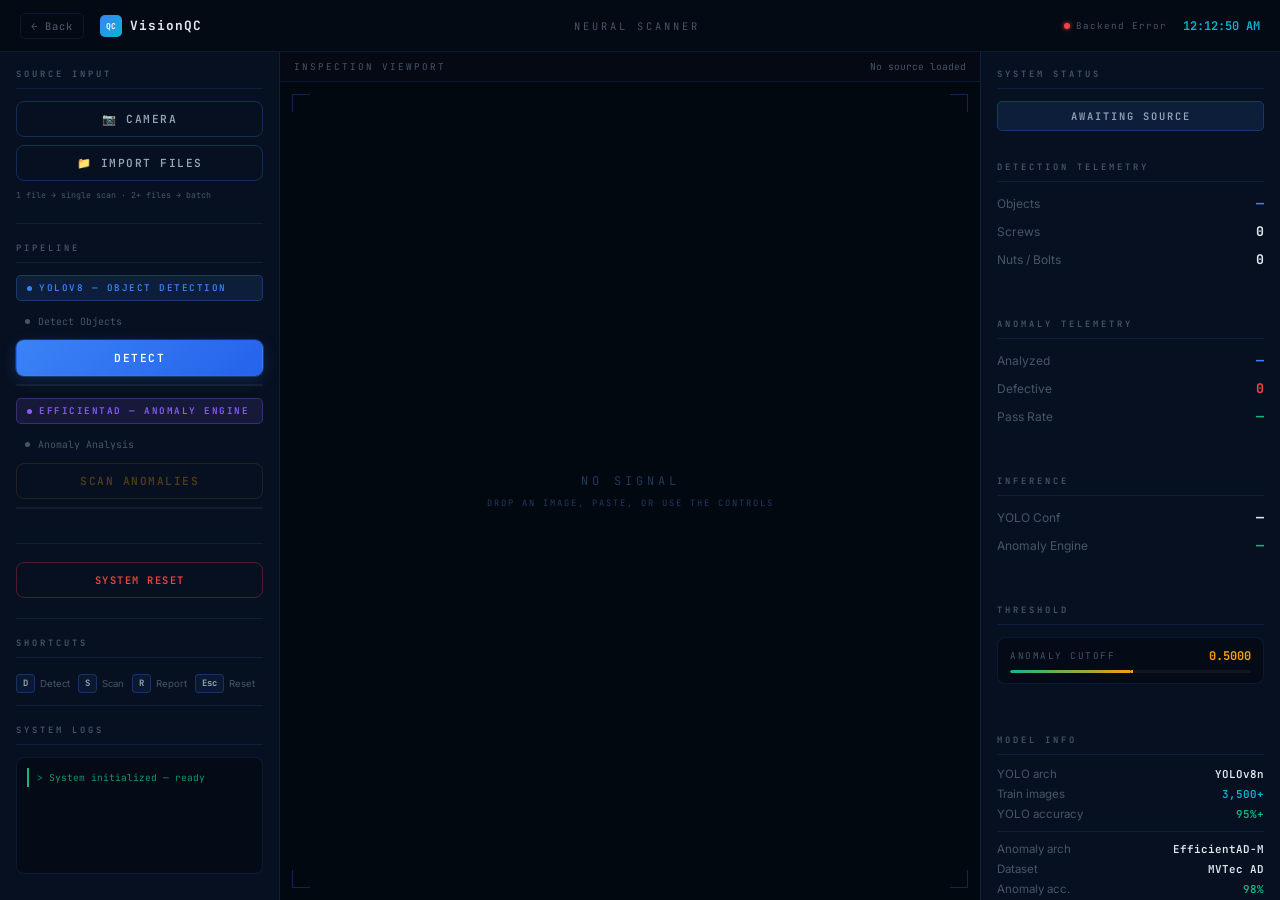
==== commit 11d130d2: "Add HF Spaces deployment: Dockerfile + Flask HTML serving - Dockerfile: python:3.10-slim, exposes po" ====
--- a/dashboard.html
+++ b/dashboard.html
@@ -702,7 +702,7 @@
 <div id="kbd-toast"></div>
 
 <script>
-    const API_BASE = 'http://127.0.0.1:5000';
+    const API_BASE = '';
 
     const logs     = document.getElementById('sysLogs');
     const img      = document.getElementById('activeImage');
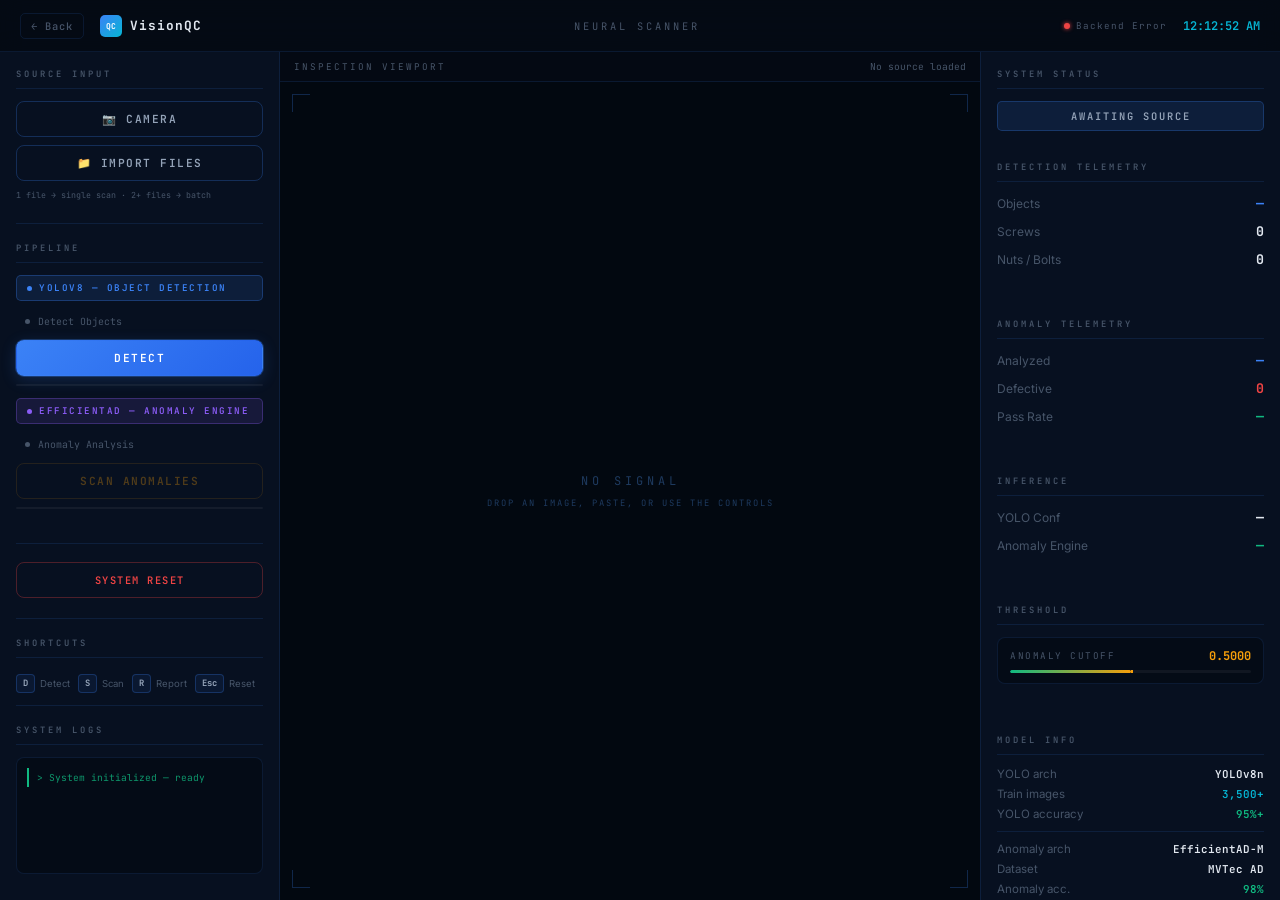
==== commit 60684019: "Responsive design for all pages — mobile/tablet support - report.html: add missing <meta viewport> t" ====
--- a/dashboard.html
+++ b/dashboard.html
@@ -457,6 +457,60 @@
         z-index: 999;
     }
     #kbd-toast.show { opacity: 1; }
+
+    /* ── RESPONSIVE ────────────────────────────────────────────────── */
+    @media (max-width: 960px) {
+        .header-center { display: none; }
+        .brand-version { display: none; }
+    }
+
+    @media (max-width: 768px) {
+        body { height: auto; overflow-y: auto; }
+
+        .app-body {
+            display: flex;
+            flex-direction: column;
+            height: auto;
+            overflow: visible;
+        }
+
+        /* Reorder: viewport first, then controls, then telemetry */
+        .app-body > aside:first-child { order: 2; }
+        .app-body > main             { order: 1; }
+        .app-body > aside:last-child  { order: 3; }
+
+        .viewport-panel {
+            height: max(54vw, 260px);
+            max-height: 400px;
+            border-bottom: 1px solid var(--border);
+        }
+
+        .side-panel {
+            max-height: none;
+            overflow-y: visible;
+            border-right: none;
+            border-bottom: 1px solid var(--border);
+        }
+        .side-panel:last-child {
+            border-left: none;
+            border-top: none;
+            border-bottom: none;
+        }
+
+        .log-box { max-height: 120px; }
+        .batch-grid { max-height: 160px; }
+    }
+
+    @media (max-width: 480px) {
+        .app-header { padding: 0 12px; }
+        .header-left { gap: 8px; }
+        .back-btn { padding: 4px 8px; font-size: 0.58rem; }
+        .brand-name { font-size: 0.72rem; }
+        #liveClock { font-size: 0.65rem; min-width: 52px; }
+        .status-dot-label { display: none; }
+        .viewport-panel { height: max(50vw, 240px); }
+        .kbd-hints { display: none; }
+    }
     </style>
 </head>
 <body onpaste="handlePaste(event)">
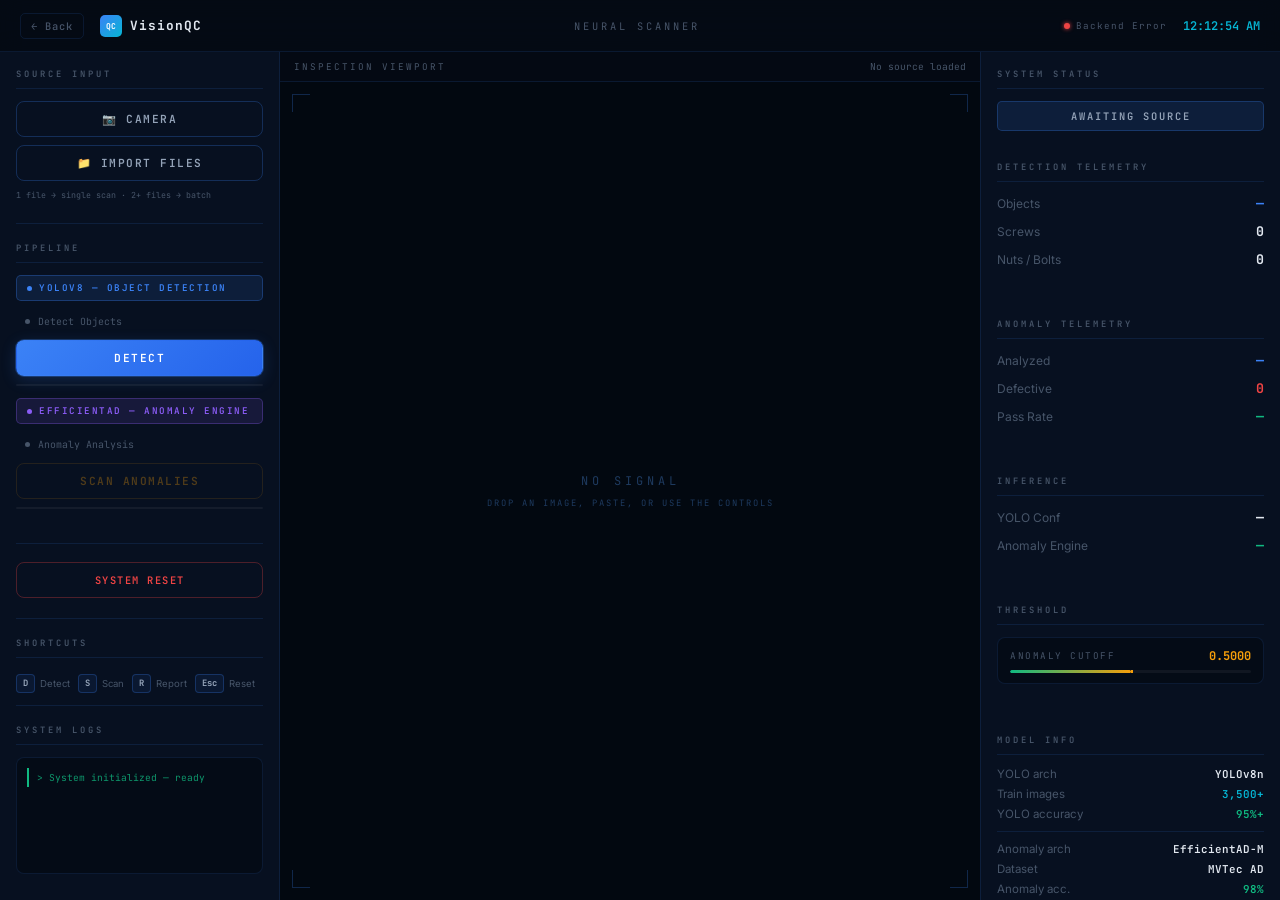
==== commit 0563a650: "Tighten mobile sizing — reduce card padding, spacing, font scale - Aggressively reduce card padding " ====
--- a/dashboard.html
+++ b/dashboard.html
@@ -490,6 +490,8 @@
             overflow-y: visible;
             border-right: none;
             border-bottom: 1px solid var(--border);
+            padding: 12px;
+            gap: 2px;
         }
         .side-panel:last-child {
             border-left: none;
@@ -497,19 +499,33 @@
             border-bottom: none;
         }
 
-        .log-box { max-height: 120px; }
-        .batch-grid { max-height: 160px; }
+        /* Compact panel internals */
+        .panel-section { margin-bottom: 6px; }
+        .panel-label { font-size: 0.5rem; margin-bottom: 8px; padding-bottom: 6px; }
+        .hud-btn { padding: 8px 12px; font-size: 0.65rem; margin-bottom: 6px; }
+        .stat-row { margin-bottom: 7px; }
+        .sep { margin: 5px 0 10px; }
+        .model-badge { padding: 5px 8px; font-size: 0.55rem; }
+        .pipeline-step { font-size: 0.58rem; padding: 4px 6px; }
+        .mi-row { font-size: 0.72rem; }
+        .mi-val { font-size: 0.64rem; }
+        .log-box { max-height: 100px; }
+        .batch-grid { max-height: 140px; }
+        .threshold-display { padding: 8px 10px; }
+        .threshold-label { font-size: 0.54rem; }
+        .threshold-val { font-size: 0.68rem; }
     }
 
     @media (max-width: 480px) {
-        .app-header { padding: 0 12px; }
-        .header-left { gap: 8px; }
-        .back-btn { padding: 4px 8px; font-size: 0.58rem; }
-        .brand-name { font-size: 0.72rem; }
-        #liveClock { font-size: 0.65rem; min-width: 52px; }
+        .app-header { padding: 0 10px; height: 46px; }
+        .header-left { gap: 6px; }
+        .back-btn { padding: 3px 7px; font-size: 0.56rem; }
+        .brand-name { font-size: 0.68rem; }
+        #liveClock { font-size: 0.62rem; min-width: 46px; }
         .status-dot-label { display: none; }
-        .viewport-panel { height: max(50vw, 240px); }
+        .viewport-panel { height: max(48vw, 220px); }
         .kbd-hints { display: none; }
+        .side-panel { padding: 10px; }
     }
     </style>
 </head>
